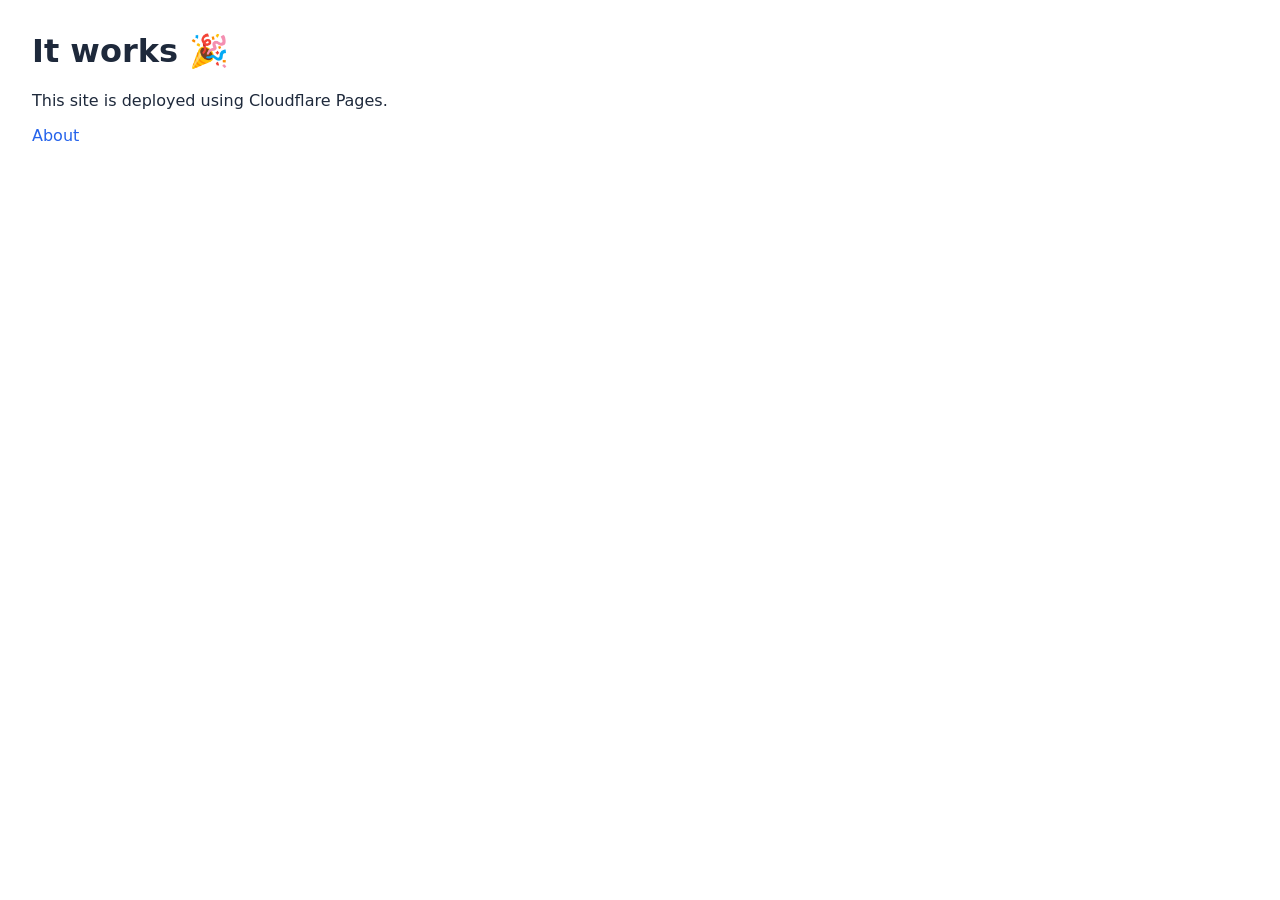
==== index.html @ e38b2aea "Initial commit" ====
<!doctype html>
<html>
  <head>
    <meta charset="utf-8" />
    <meta name="viewport" content="width=device-width, initial-scale=1" />
    <meta name="color-scheme" content="light dark" />
    <title>Home</title>
    <link rel="icon" href="/assets/favicon.svg" type="image/svg+xml">
    <link rel="stylesheet" href="/assets/css/styles.css">
    <script defer src="/assets/js/main.js"></script>
  </head>
  <body>
    <h1>It works 🎉</h1>
    <p>This site is deployed using Cloudflare Pages.</p>
    <p><a href="/about/">About</a></p>
  </body>
</html>
---- assets/css/styles.css ----
:root {
  color-scheme: light dark;
  --color-bg: #ffffff;
  --color-text: #1e293b;
  --color-muted: #64748b;
  --color-accent: #2563eb;
  --color-border: #e2e8f0;
}

@media (prefers-color-scheme: dark) {
  :root {
    --color-bg: #0f172a;
    --color-text: #e2e8f0;
    --color-muted: #94a3b8;
    --color-accent: #60a5fa;
    --color-border: #1e293b;
  }
}

body {
  font-family: system-ui, sans-serif;
  margin: 2rem;
  background-color: var(--color-bg);
  color: var(--color-text);
}

a {
  text-decoration: none;
  color: var(--color-accent);
}
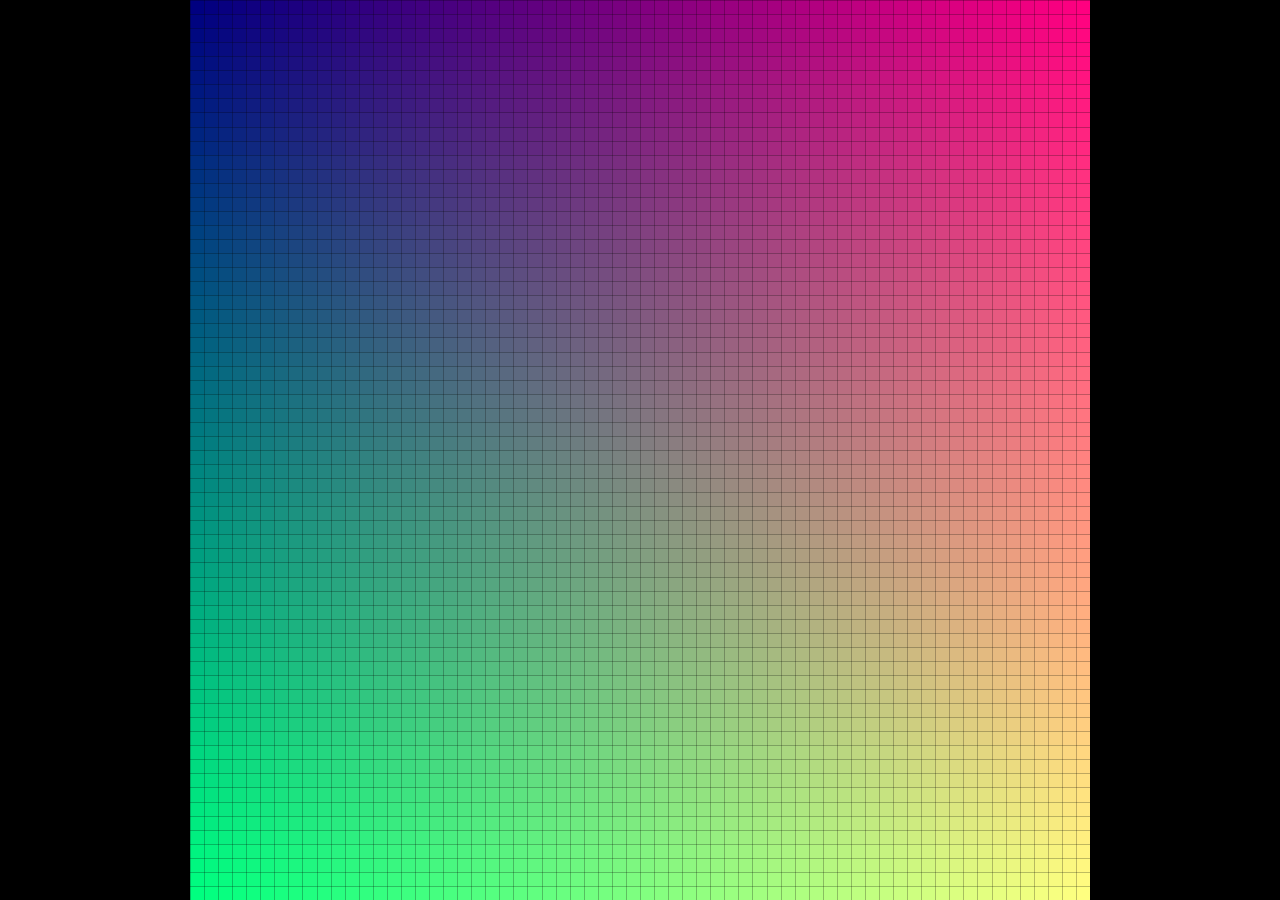
==== commit ae92319b: "initial grid" ====
--- a/index.html
+++ b/index.html
@@ -1,17 +1,17 @@
 <!doctype html>
-<html>
+<html lang="en">
   <head>
     <meta charset="utf-8" />
     <meta name="viewport" content="width=device-width, initial-scale=1" />
-    <meta name="color-scheme" content="light dark" />
-    <title>Home</title>
+    <title>sixtyfour</title>
     <link rel="icon" href="/assets/favicon.svg" type="image/svg+xml">
     <link rel="stylesheet" href="/assets/css/styles.css">
     <script defer src="/assets/js/main.js"></script>
   </head>
-  <body>
-    <h1>It works 🎉</h1>
-    <p>This site is deployed using Cloudflare Pages.</p>
-    <p><a href="/about/">About</a></p>
+  <body class="display">
+    <div class="display-wrap">
+      <canvas id="display" width="64" height="64"></canvas>
+      <div id="grid-overlay"></div>
+    </div>
   </body>
 </html>
--- a/assets/css/styles.css
+++ b/assets/css/styles.css
@@ -1,10 +1,69 @@
+/* ─── Reset ─────────────────────────────────────────────────────────────── */
+
+*, *::before, *::after {
+  box-sizing: border-box;
+  margin: 0;
+  padding: 0;
+}
+
+/* ─── Display page ───────────────────────────────────────────────────────── */
+
+body.display {
+  width: 100%;
+  height: 100dvh;
+  overflow: hidden;
+  background: #000;
+  display: flex;
+  align-items: center;
+  justify-content: center;
+}
+
+.display-wrap {
+  position: relative;
+  width: 100vmin;
+  height: 100vmin;
+}
+
+#display {
+  display: block;
+  width: 100%;
+  height: 100%;
+  /* Nearest-neighbour upscaling — every canvas pixel maps to a solid block,
+     no colour blending between pixels */
+  image-rendering: pixelated;
+  image-rendering: crisp-edges;
+}
+
+#grid-overlay {
+  position: absolute;
+  inset: 0;
+  pointer-events: none;
+  /* 1px lines every 1/64th of the container — pure CSS, no canvas involvement */
+  background-image:
+    repeating-linear-gradient(
+      to right,
+      rgba(0, 0, 0, 0.25) 0,
+      rgba(0, 0, 0, 0.25) 1px,
+      transparent 1px,
+      transparent calc(100% / 64)
+    ),
+    repeating-linear-gradient(
+      to bottom,
+      rgba(0, 0, 0, 0.25) 0,
+      rgba(0, 0, 0, 0.25) 1px,
+      transparent 1px,
+      transparent calc(100% / 64)
+    );
+}
+
+/* ─── Content pages (about, etc.) ────────────────────────────────────────── */
+
 :root {
   color-scheme: light dark;
   --color-bg: #ffffff;
   --color-text: #1e293b;
   --color-muted: #64748b;
   --color-accent: #2563eb;
-  --color-border: #e2e8f0;
 }
 
 @media (prefers-color-scheme: dark) {
@@ -13,18 +72,41 @@
     --color-text: #e2e8f0;
     --color-muted: #94a3b8;
     --color-accent: #60a5fa;
-    --color-border: #1e293b;
   }
 }
 
-body {
+body:not(.display) {
   font-family: system-ui, sans-serif;
-  margin: 2rem;
+  padding: 2rem;
   background-color: var(--color-bg);
+  color: var(--color-text);
+  line-height: 1.6;
+}
+
+body:not(.display) h1 {
+  margin-bottom: 0.5rem;
+}
+
+body:not(.display) h2 {
+  margin-top: 2rem;
+  margin-bottom: 0.5rem;
+}
+
+body:not(.display) p,
+body:not(.display) ul {
+  margin-bottom: 1rem;
   color: var(--color-text);
 }
 
-a {
+body:not(.display) ul {
+  padding-left: 1.5rem;
+}
+
+body:not(.display) a {
+  color: var(--color-accent);
   text-decoration: none;
-  color: var(--color-accent);
 }
+
+body:not(.display) main {
+  max-width: 640px;
+}
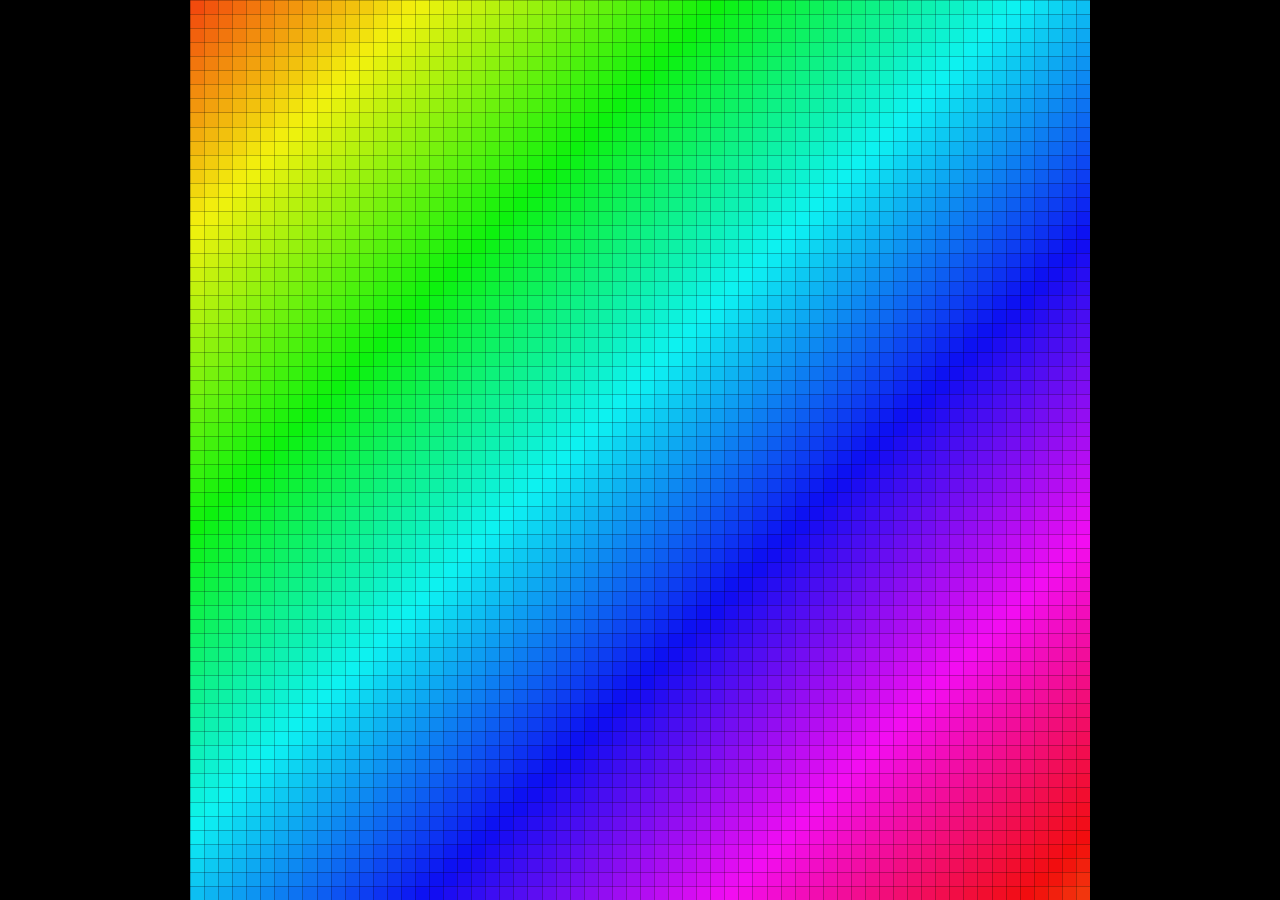
==== commit 3ed10b9d: "Animations" ====
--- a/index.html
+++ b/index.html
@@ -6,12 +6,34 @@
     <title>sixtyfour</title>
     <link rel="icon" href="/assets/favicon.svg" type="image/svg+xml">
     <link rel="stylesheet" href="/assets/css/styles.css">
-    <script defer src="/assets/js/main.js"></script>
+    <script type="module" src="/assets/js/main.js"></script>
   </head>
   <body class="display">
     <div class="display-wrap">
       <canvas id="display" width="64" height="64"></canvas>
       <div id="grid-overlay"></div>
     </div>
+
+    <div id="ui-overlay" aria-hidden="true">
+      <div id="mode-bar">
+        <span id="current-mode-label">Animations</span>
+
+        <div id="mode-list" role="list">
+          <button class="mode-btn active" data-mode="animations">Animations</button>
+          <button class="mode-btn" data-mode="clock-digital">Digital Clock</button>
+          <button class="mode-btn" data-mode="clock-analogue">Analogue Clock</button>
+          <button class="mode-btn" data-mode="ripple">Ripple</button>
+          <button class="mode-btn" data-mode="album-art">Album Art</button>
+          <button class="mode-btn" data-mode="games">Games</button>
+        </div>
+
+        <div id="anim-controls">
+          <button class="anim-ctrl-btn" id="anim-prev" title="Previous animation">&#9664;</button>
+          <span id="anim-name"></span>
+          <button class="anim-ctrl-btn" id="anim-pin" title="Pin — stop auto-cycling">&#9671;</button>
+          <button class="anim-ctrl-btn" id="anim-next" title="Next animation">&#9654;</button>
+        </div>
+      </div>
+    </div>
   </body>
 </html>
--- a/assets/css/styles.css
+++ b/assets/css/styles.css
@@ -56,6 +56,129 @@
     );
 }
 
+/* ─── UI overlay ─────────────────────────────────────────────────────────── */
+
+#ui-overlay {
+  position: fixed;
+  inset: 0;
+  /* Never intercept pointer events at the overlay level — children opt in */
+  pointer-events: none;
+  opacity: 0;
+  transition: opacity 0.5s ease;
+  display: flex;
+  flex-direction: column;
+  justify-content: flex-end;
+}
+
+#ui-overlay.visible {
+  opacity: 1;
+}
+
+#mode-bar {
+  pointer-events: none;
+  background: rgba(0, 0, 0, 0.72);
+  backdrop-filter: blur(12px);
+  -webkit-backdrop-filter: blur(12px);
+  border-top: 1px solid rgba(255, 255, 255, 0.08);
+  padding: 0.7rem 1.25rem;
+  display: flex;
+  align-items: center;
+  gap: 1.25rem;
+}
+
+#ui-overlay.visible #mode-bar {
+  pointer-events: auto;
+}
+
+#current-mode-label {
+  color: rgba(255, 255, 255, 0.4);
+  font-family: system-ui, sans-serif;
+  font-size: 0.7rem;
+  text-transform: uppercase;
+  letter-spacing: 0.12em;
+  white-space: nowrap;
+  flex-shrink: 0;
+}
+
+#mode-list {
+  display: flex;
+  gap: 0.4rem;
+  overflow-x: auto;
+  scrollbar-width: none;
+}
+
+#mode-list::-webkit-scrollbar {
+  display: none;
+}
+
+.mode-btn {
+  background: transparent;
+  border: 1px solid rgba(255, 255, 255, 0.18);
+  color: rgba(255, 255, 255, 0.55);
+  font-family: system-ui, sans-serif;
+  font-size: 0.78rem;
+  padding: 0.3rem 0.7rem;
+  border-radius: 3px;
+  cursor: pointer;
+  white-space: nowrap;
+  transition: background 0.15s, color 0.15s, border-color 0.15s;
+}
+
+.mode-btn:hover {
+  background: rgba(255, 255, 255, 0.1);
+  color: #fff;
+  border-color: rgba(255, 255, 255, 0.4);
+}
+
+.mode-btn.active {
+  background: rgba(255, 255, 255, 0.14);
+  color: #fff;
+  border-color: rgba(255, 255, 255, 0.45);
+}
+
+/* ─── Animation controls ─────────────────────────────────────────────────── */
+
+#anim-controls {
+  display: flex;
+  align-items: center;
+  gap: 0.4rem;
+  margin-left: auto;
+  flex-shrink: 0;
+}
+
+#anim-name {
+  color: rgba(255, 255, 255, 0.8);
+  font-family: system-ui, sans-serif;
+  font-size: 0.78rem;
+  min-width: 88px;
+  text-align: center;
+  white-space: nowrap;
+}
+
+.anim-ctrl-btn {
+  background: transparent;
+  border: 1px solid rgba(255, 255, 255, 0.18);
+  color: rgba(255, 255, 255, 0.6);
+  font-size: 0.7rem;
+  padding: 0.3rem 0.5rem;
+  border-radius: 3px;
+  cursor: pointer;
+  line-height: 1;
+  transition: background 0.15s, color 0.15s, border-color 0.15s;
+}
+
+.anim-ctrl-btn:hover {
+  background: rgba(255, 255, 255, 0.1);
+  color: #fff;
+  border-color: rgba(255, 255, 255, 0.4);
+}
+
+.anim-ctrl-btn.active {
+  background: rgba(255, 255, 255, 0.18);
+  color: #fff;
+  border-color: rgba(255, 255, 255, 0.5);
+}
+
 /* ─── Content pages (about, etc.) ────────────────────────────────────────── */
 
 :root {
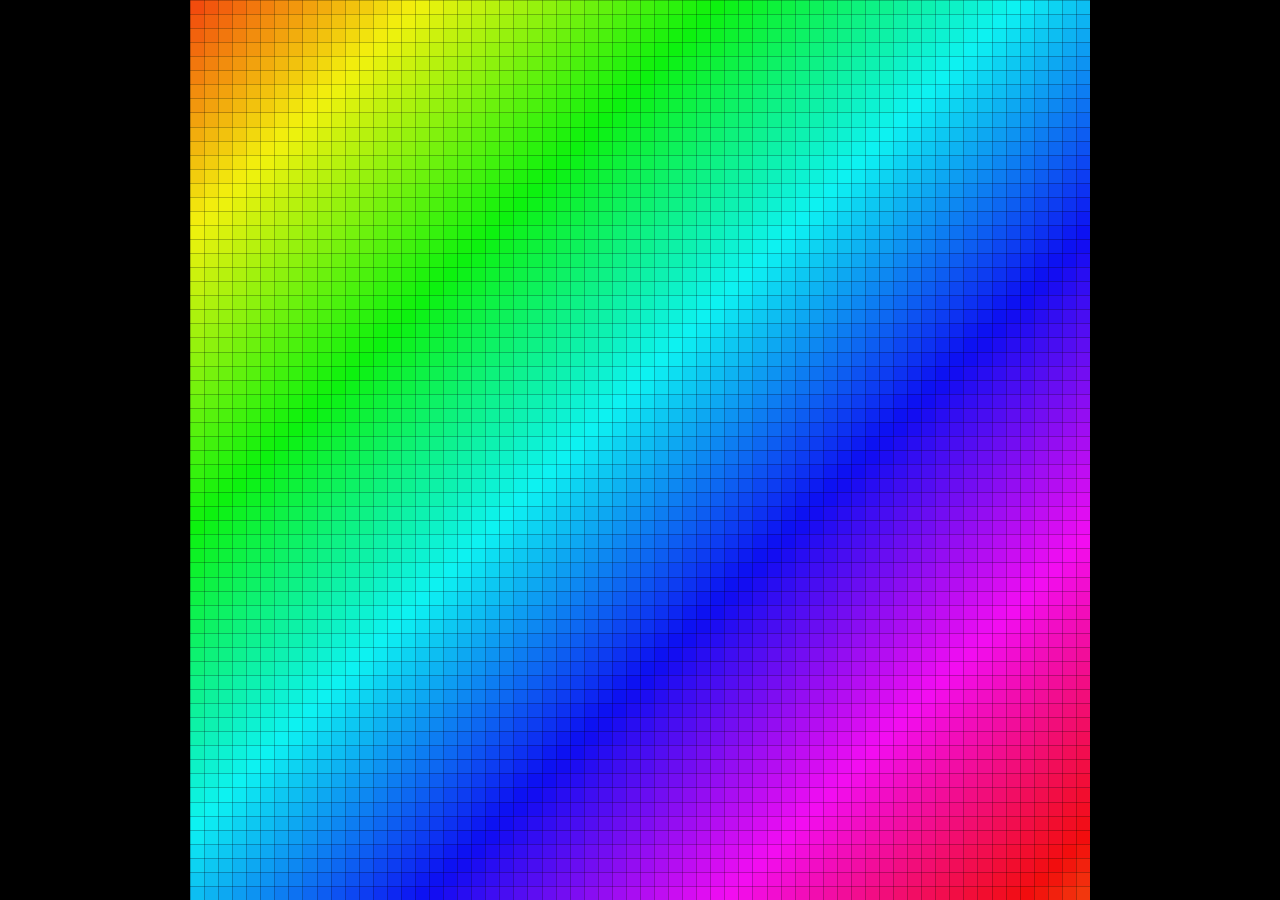
==== commit b1bc21bb: "album art" ====
--- a/index.html
+++ b/index.html
@@ -33,6 +33,12 @@
           <button class="anim-ctrl-btn" id="anim-pin" title="Pin — stop auto-cycling">&#9671;</button>
           <button class="anim-ctrl-btn" id="anim-next" title="Next animation">&#9654;</button>
         </div>
+
+        <div id="album-controls" hidden>
+          <button class="anim-ctrl-btn" id="album-prev" title="Previous cover">&#9664;</button>
+          <span id="album-info"></span>
+          <button class="anim-ctrl-btn" id="album-next" title="Next cover">&#9654;</button>
+        </div>
       </div>
     </div>
   </body>
--- a/assets/css/styles.css
+++ b/assets/css/styles.css
@@ -179,6 +179,27 @@
   border-color: rgba(255, 255, 255, 0.5);
 }
 
+/* ─── Album art controls ─────────────────────────────────────────────────── */
+
+#album-controls {
+  display: flex;
+  align-items: center;
+  gap: 0.4rem;
+  margin-left: auto;
+  flex-shrink: 0;
+}
+
+#album-info {
+  color: rgba(255, 255, 255, 0.8);
+  font-family: system-ui, sans-serif;
+  font-size: 0.78rem;
+  min-width: 140px;
+  text-align: center;
+  white-space: nowrap;
+  overflow: hidden;
+  text-overflow: ellipsis;
+}
+
 /* ─── Content pages (about, etc.) ────────────────────────────────────────── */
 
 :root {
